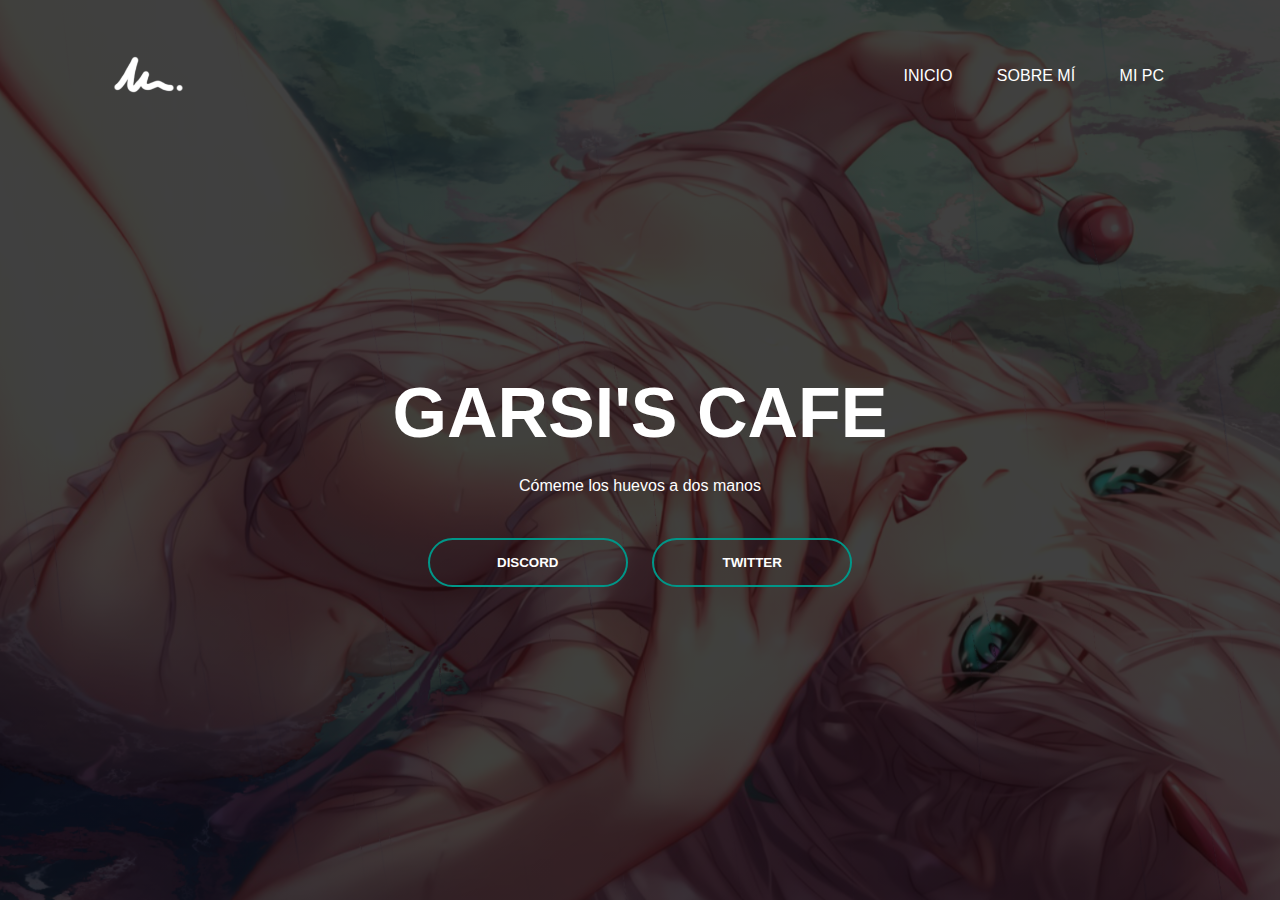
==== index.html @ f905f407 "Add files via upload" ====
<!DOCTYPE html>
<html>
<head>
    <title>Garsi's Cafe</title>
    <link rel="icon" href="icon.png" type="image/icon">
    <link rel="stylesheet" href="style.css">
</head>
<body>
    <div class="banner">
        <div class="navbar">
            <img src="logo.png" class="logo">
            <ul>
                <li><a href="index.html">Inicio</a></li>
                <li><a href="about.html">Sobre mí</a></li>
                <li><a href="pc.html">Mi PC</a></li>
            </ul>
        </div>
        <div class="content">
            <h1>GARSI'S CAFE</h1>
            <p>Cómeme los huevos a dos manos</p>
            <div>
                <a href="https://www.discord.gg/UXyFgWE4hb"><button type="button"><span></span>DISCORD</button></a>
                <a href="https://www.x.com/Garsineu_"><button type="button"><span></span>TWITTER</button></a>
            </div>
        </div>
    </div>
</body>
</html>
---- style.css ----
*{
    margin:0;
    padding:0;
    font-family: Arial;
}
.banner{
    width: 100%;
    height: 100vh;
    background-image: linear-gradient(rgba(0,0,0,0.75),rgba(0,0,0,0.75)),url(background.jpg);
    background-size: cover;
    background-position: center;
}
.navbar{
    width: 85%;
    margin: auto;
    padding: 35px 0;
    display: flex;
    align-items: center;
    justify-content: space-between;

}
.logo{
    width: 10%;
    cursor: pointer;
}
.navbar ul li{
    list-style: none;
    display: inline-block;
    margin: 0 20px;
    position: relative;
}
.navbar ul li a{
    text-decoration: none;
    color: #fff;
    text-transform: uppercase;
}
.navbar ul li::after{
    content: '';
    height: 3px;
    width: 0;
    background: #009688;
    position: absolute;
    left: 0;
    bottom: -10px;
    transition: 0.5s;
}
.navbar ul li:hover::after{
    width: 100%;
}
.content{
    width: 100%;
    position: absolute;
    top: 50%;
    transform: translateY(-50%);
    text-align: center;
    color: #fff;
}
.content h1{
    font-size: 70px;
    margin-top: 80px;
}
.content p{
    margin: 20px auto;
    font-weight: 100;
    line-height: 25px;
}
button{
    width: 200px;
    padding: 15px 0;
    text-align: center;
    margin: 20px 10px;
    border-radius: 25px;
    font-weight: bold;
    border: 2px solid #009688;
    background: transparent;
    color: #fff;
    cursor: pointer;
    position: relative;
    overflow: hidden;
}
span{
    background: #009688;
    height: 100%;
    width: 0;
    border-radius: 25px;
    position: absolute;
    left: 0;
    bottom: 0;
    z-index: -1;
    transition: 0.5s;
}
button:hover span{
    width: 100%;
}
button:hover{
    border: none;
}
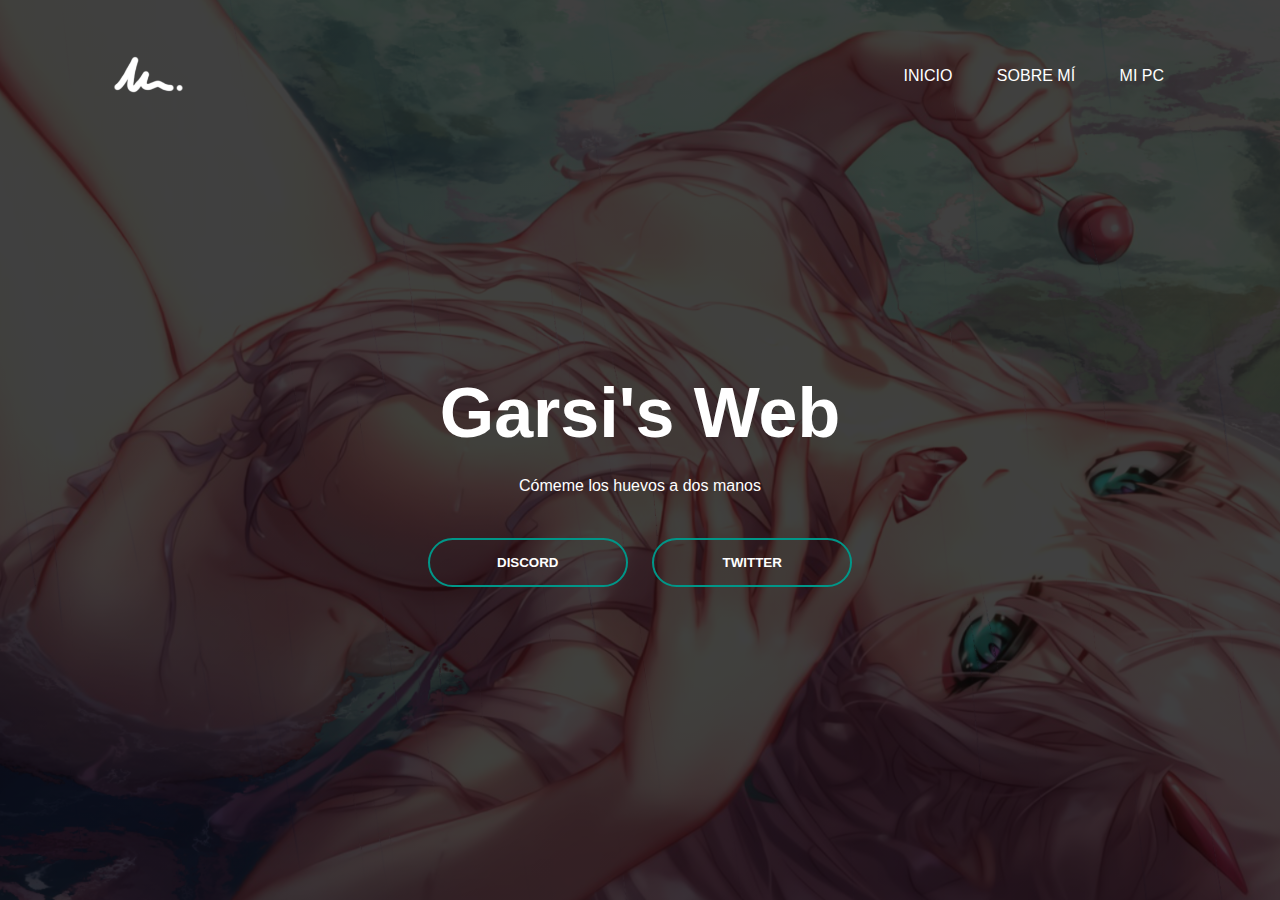
==== commit b9881b9d: "Update index.html" ====
--- a/index.html
+++ b/index.html
@@ -1,7 +1,7 @@
 <!DOCTYPE html>
 <html>
 <head>
-    <title>Garsi's Cafe</title>
+    <title>Garsi's Web</title>
     <link rel="icon" href="icon.png" type="image/icon">
     <link rel="stylesheet" href="style.css">
 </head>
@@ -16,7 +16,7 @@
             </ul>
         </div>
         <div class="content">
-            <h1>GARSI'S CAFE</h1>
+            <h1>Garsi's Web</h1>
             <p>Cómeme los huevos a dos manos</p>
             <div>
                 <a href="https://www.discord.gg/UXyFgWE4hb"><button type="button"><span></span>DISCORD</button></a>
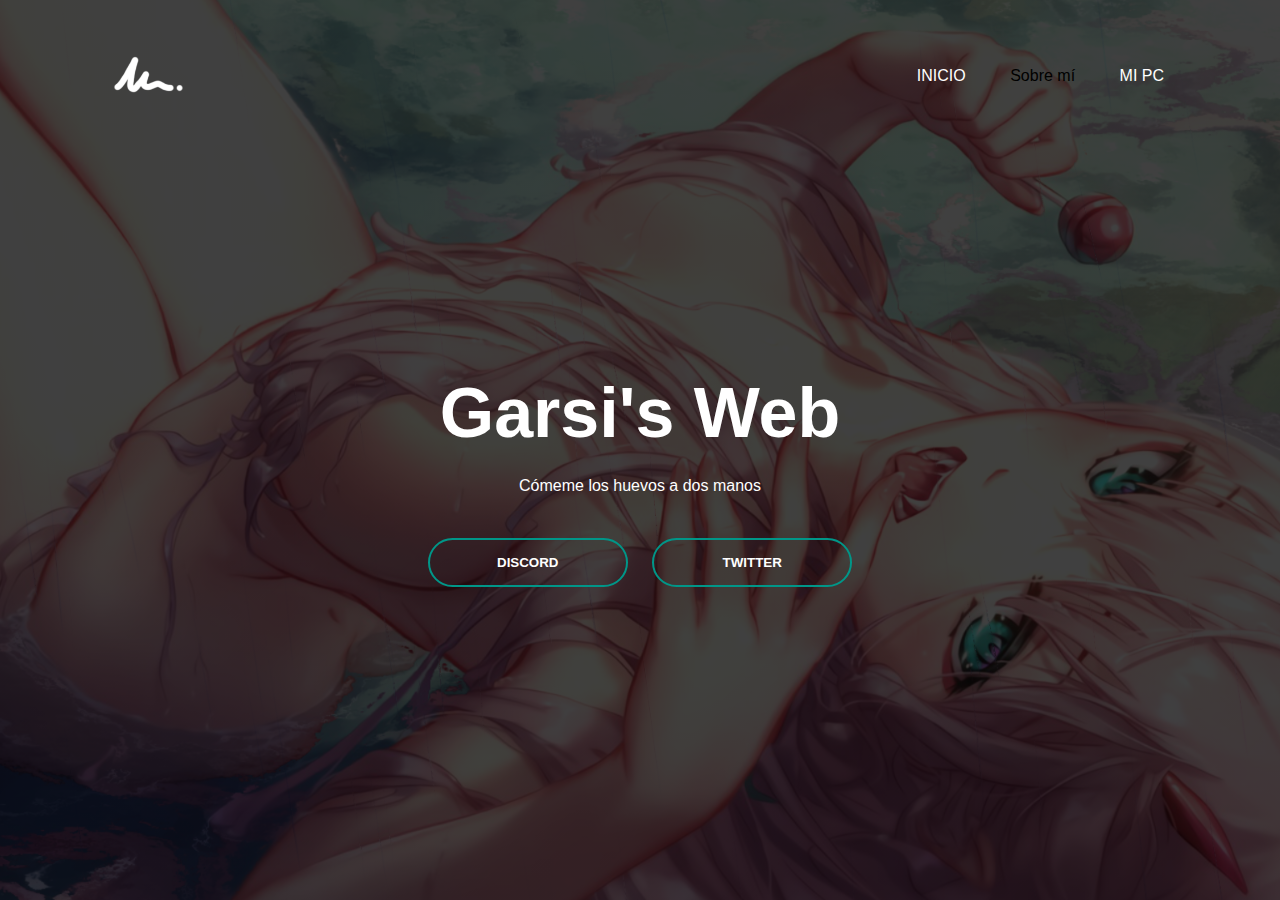
==== commit e20576b8: "Update index" ====
--- a/index.html
+++ b/index.html
@@ -11,7 +11,7 @@
             <img src="logo.png" class="logo">
             <ul>
                 <li><a href="index.html">Inicio</a></li>
-                <li><a href="about.html">Sobre mí</a></li>
+                <li><a href="about.html"></a>Sobre mí</a></li>
                 <li><a href="pc.html">Mi PC</a></li>
             </ul>
         </div>
@@ -19,8 +19,8 @@
             <h1>Garsi's Web</h1>
             <p>Cómeme los huevos a dos manos</p>
             <div>
-                <a href="https://www.discord.gg/UXyFgWE4hb"><button type="button"><span></span>DISCORD</button></a>
-                <a href="https://www.x.com/Garsineu_"><button type="button"><span></span>TWITTER</button></a>
+                <a href="https://www.discord.gg/UXyFgWE4hb" target="_blank"><button type="button"><span></span>DISCORD</button></a>
+                <a href="https://www.x.com/Garsineu_" target="_blank"><button type="button"><span></span>TWITTER</button></a>
             </div>
         </div>
     </div>
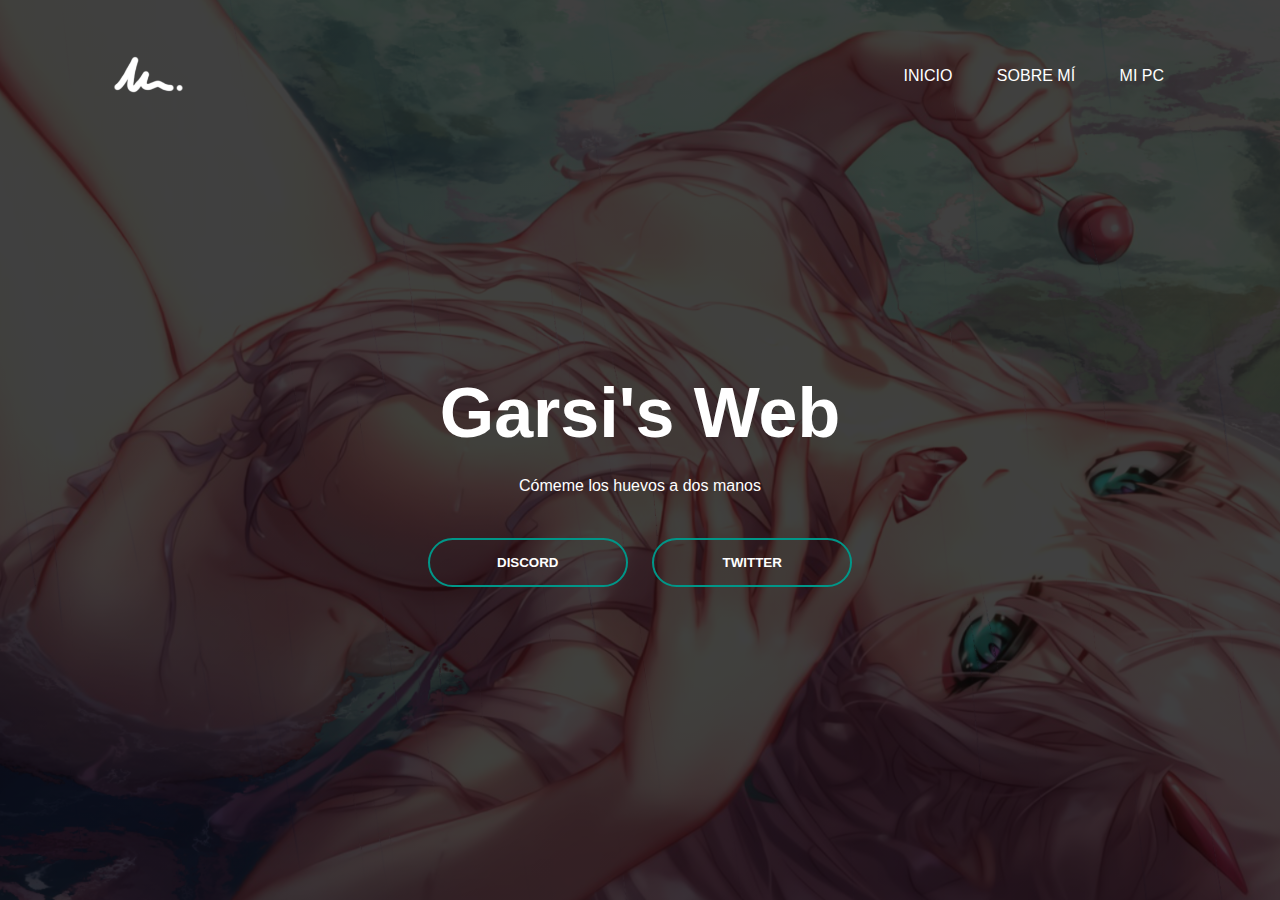
==== commit 62d51c52: "Update" ====
--- a/index.html
+++ b/index.html
@@ -11,7 +11,7 @@
             <img src="logo.png" class="logo">
             <ul>
                 <li><a href="index.html">Inicio</a></li>
-                <li><a href="about.html"></a>Sobre mí</a></li>
+                <li><a href="about.html">Sobre mí</a></li>
                 <li><a href="pc.html">Mi PC</a></li>
             </ul>
         </div>
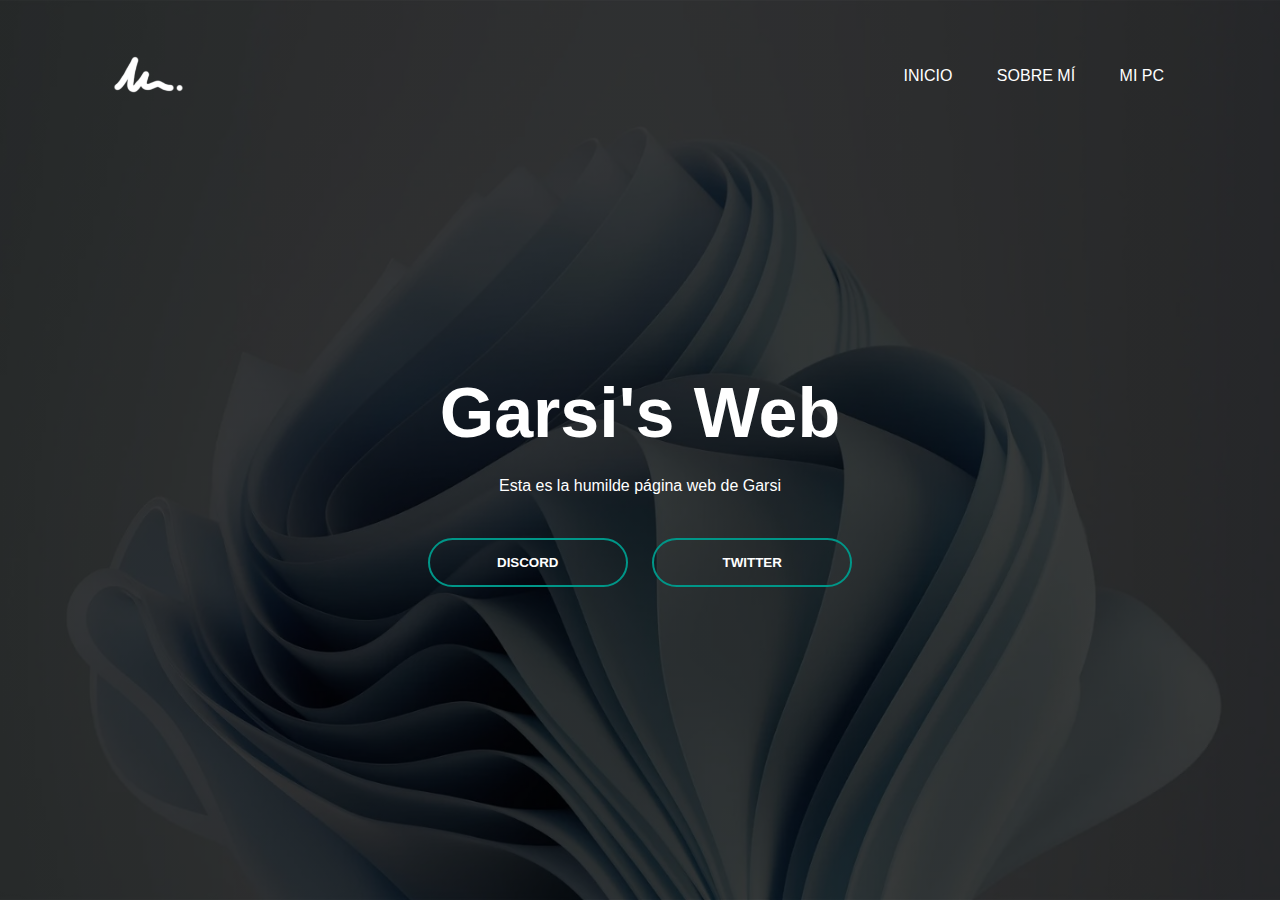
==== commit d62c3c10: "Update index.html" ====
--- a/index.html
+++ b/index.html
@@ -17,7 +17,7 @@
         </div>
         <div class="content">
             <h1>Garsi's Web</h1>
-            <p>Cómeme los huevos a dos manos</p>
+            <p>Esta es la humilde página web de Garsi</p>
             <div>
                 <a href="https://www.discord.gg/UXyFgWE4hb" target="_blank"><button type="button"><span></span>DISCORD</button></a>
                 <a href="https://www.x.com/Garsineu_" target="_blank"><button type="button"><span></span>TWITTER</button></a>
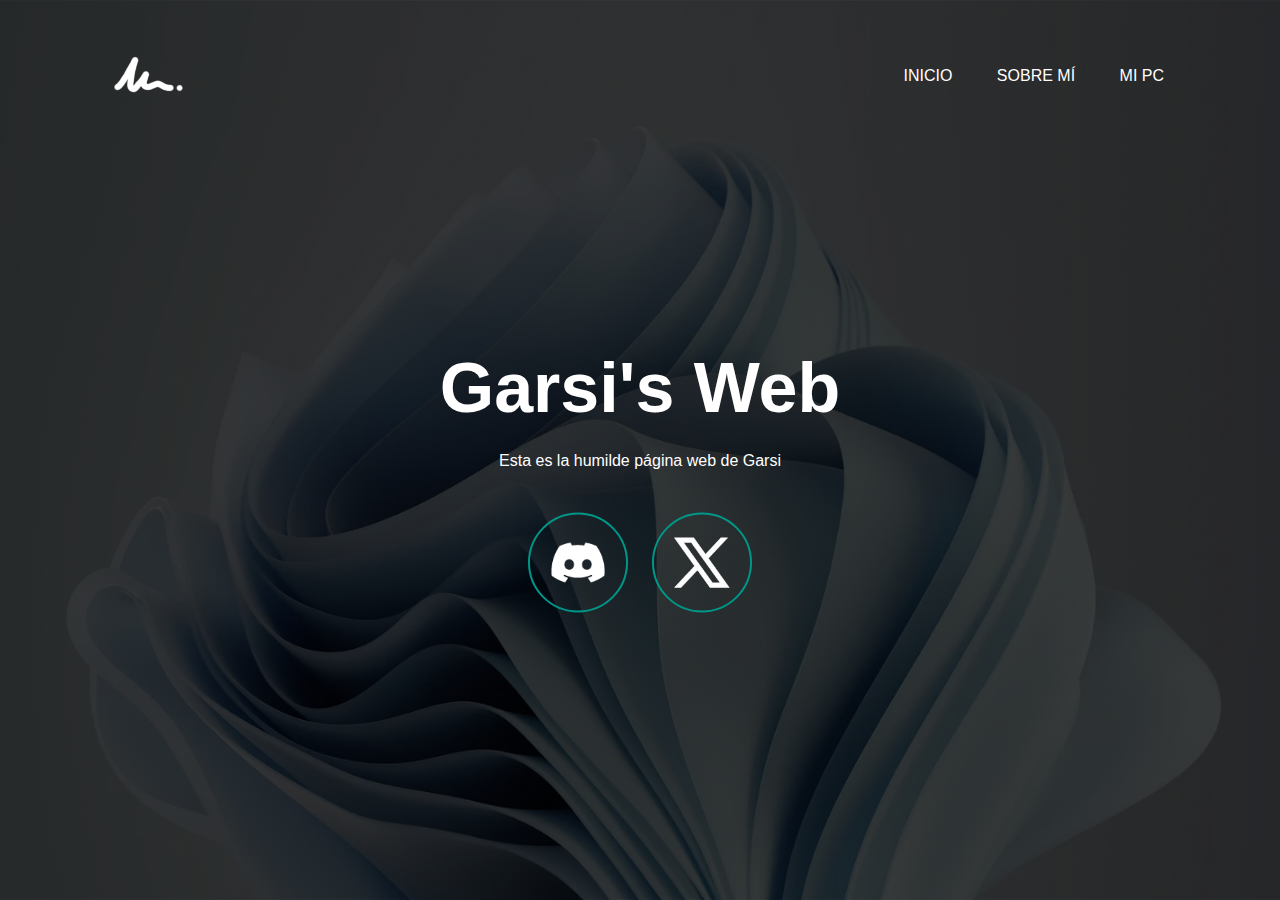
==== commit 245a4c90: "Button Icons" ====
--- a/index.html
+++ b/index.html
@@ -19,8 +19,8 @@
             <h1>Garsi's Web</h1>
             <p>Esta es la humilde página web de Garsi</p>
             <div>
-                <a href="https://www.discord.gg/UXyFgWE4hb" target="_blank"><button type="button"><span></span>DISCORD</button></a>
-                <a href="https://www.x.com/Garsineu_" target="_blank"><button type="button"><span></span>TWITTER</button></a>
+                <a href="https://www.discord.gg/UXyFgWE4hb" target="_blank"><button class="button1"></button></a>
+                <a href="https://www.x.com/Garsineu_" target="_blank"><button class="button2"></button></a>
             </div>
         </div>
     </div>
--- a/style.css
+++ b/style.css
@@ -22,6 +22,11 @@
 .logo{
     width: 10%;
     cursor: pointer;
+}
+.app{
+    width: 100%;
+    cursor: pointer;
+    transition: transform 0.3s ease;
 }
 .navbar ul li{
     list-style: none;
@@ -64,34 +69,117 @@
     font-weight: 100;
     line-height: 25px;
 }
-button{
-    width: 200px;
-    padding: 15px 0;
-    text-align: center;
+
+/*Botón Discord*/
+
+.button1 {
+    width: 100px;
+    height: 100px;
     margin: 20px 10px;
-    border-radius: 25px;
+    border-radius: 100px;
     font-weight: bold;
     border: 2px solid #009688;
-    background: transparent;
+    background: url(discord.png);
+    background-size: contain;
     color: #fff;
     cursor: pointer;
     position: relative;
     overflow: hidden;
-}
-span{
+  }
+  
+.button1::before {
+    content: '';
     background: #009688;
     height: 100%;
     width: 0;
-    border-radius: 25px;
+    border-radius: 100px;
     position: absolute;
     left: 0;
     bottom: 0;
     z-index: -1;
     transition: 0.5s;
-}
-button:hover span{
+  }
+  
+.button1:hover::before {
     width: 100%;
-}
-button:hover{
-    border: none;
-}+  }
+  
+.button1:hover {
+    border: 0;
+  }
+
+/*Botón Twitter*/
+
+.button2 {
+    width: 100px;
+    height: 100px;
+    margin: 20px 10px;
+    border-radius: 100px;
+    font-weight: bold;
+    border: 2px solid #009688;
+    background: url(twitter.png);
+    background-size: contain;
+    color: #fff;
+    cursor: pointer;
+    position: relative;
+    overflow: hidden;
+  }
+  
+.button2::before {
+    content: '';
+    background: #009688;
+    height: 100%;
+    width: 0;
+    border-radius: 100px;
+    position: absolute;
+    left: 0;
+    bottom: 0;
+    z-index: -1;
+    transition: 0.5s;
+  }
+  
+.button2:hover::before {
+    width: 100%;
+  }
+  
+.button2:hover {
+    border: 0;
+  }
+
+/*Botón PCcom*/
+
+  .button3 {
+    width: 100px;
+    height: 100px;
+    margin: 20px 10px;
+    border-radius: 100px;
+    font-weight: bold;
+    border: 2px solid #009688;
+    background: url(pc.png);
+    background-size: contain;
+    color: #fff;
+    cursor: pointer;
+    position: relative;
+    overflow: hidden;
+  }
+  
+.button3::before {
+    content: '';
+    background: #009688;
+    height: 100%;
+    width: 0;
+    border-radius: 100px;
+    position: absolute;
+    left: 0;
+    bottom: 0;
+    z-index: -1;
+    transition: 0.5s;
+  }
+  
+.button3:hover::before {
+    width: 100%;
+  }
+  
+.button3:hover {
+    border: 0;
+  }